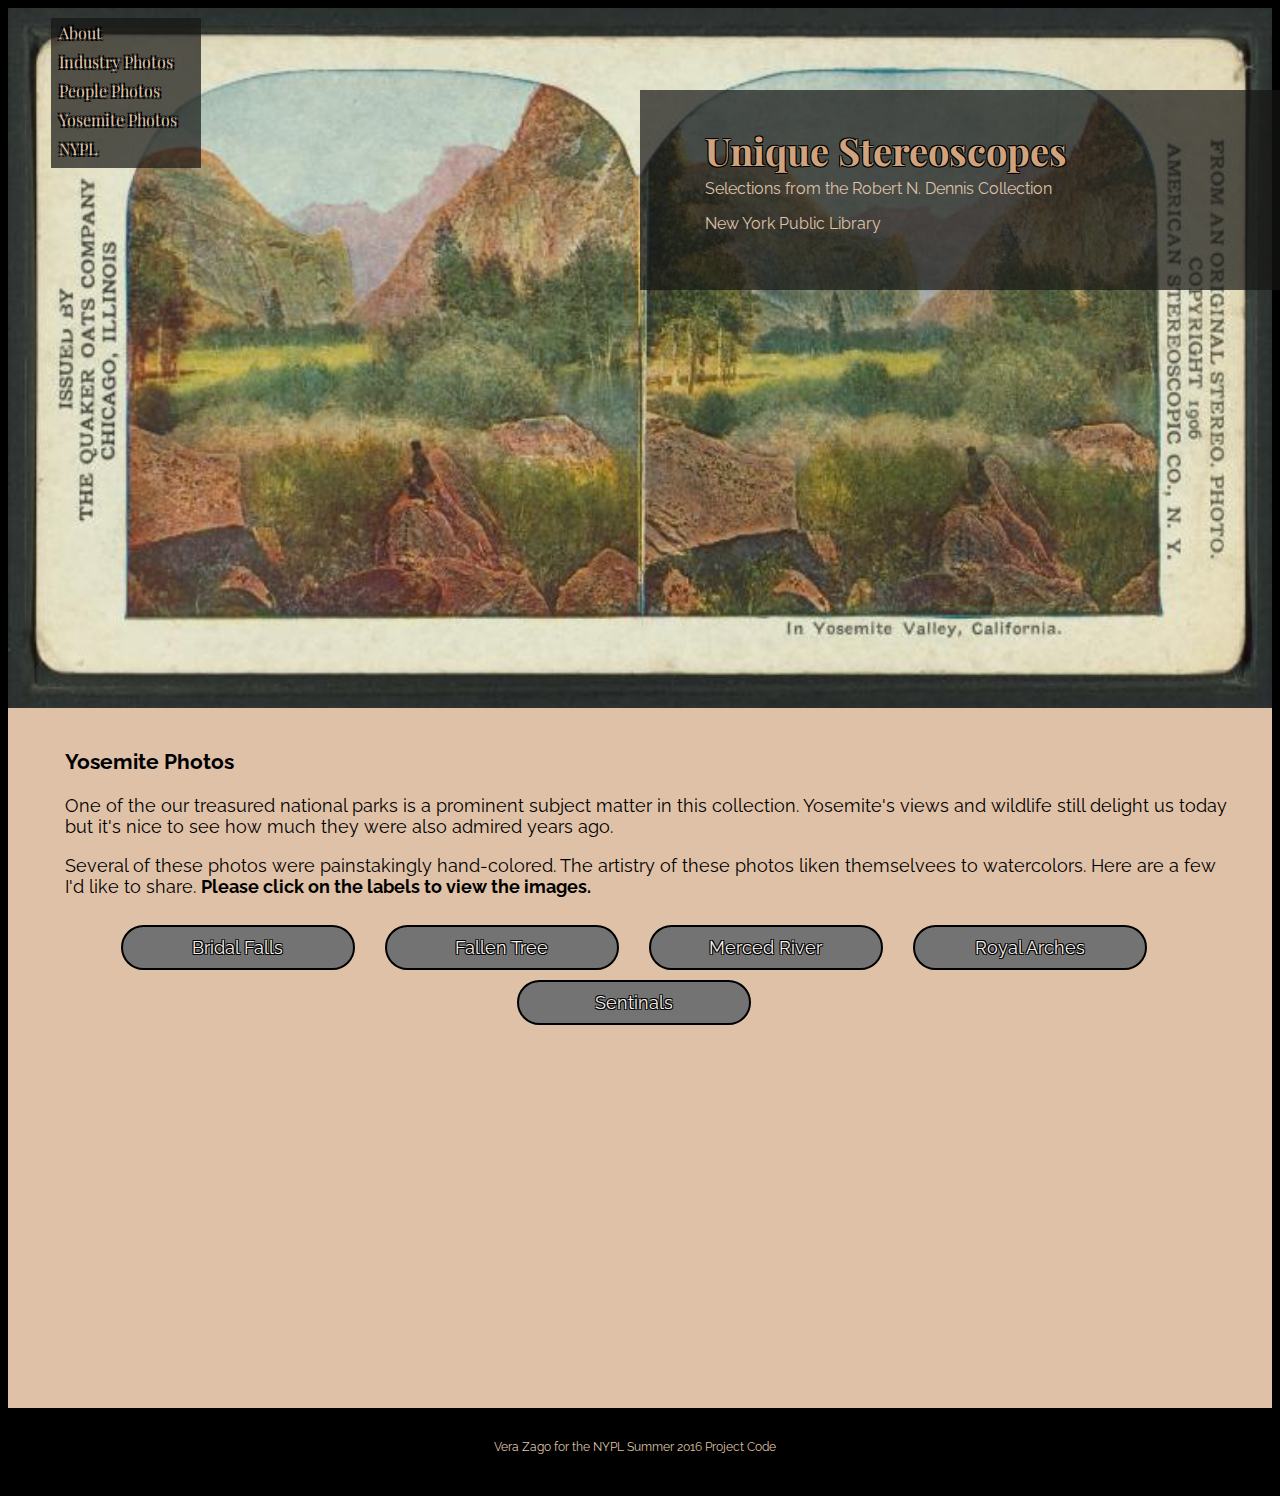
==== yosemite.html @ 0b7e1c47 "text" ====
<!doctype.html>
<html>
	<head>
		<link href="https://fonts.googleapis.com/css?family=Playfair+Display:400,700|Raleway: 400,700" rel="stylesheet">
		<link rel="stylesheet" href="css/style.css">
		<link href="css/lightbox.css" rel="stylesheet">
		<title>Robert N. Dennis Stereoscopes</title>
	</head>
	<body>
		<nav>
			<div class="menu">
				<a href="index.html">About</a>
				<a href="industry.html">Industry Photos</a>
				<a href="people.html">People Photos</a>
				<a href="yosemite.html">Yosemite Photos</a>
				<a href="nypl.html">NYPL</a>	
			</div>
		</nav>
		<header id="yosemite">
			<div class="heading">
				<h1>Unique Stereoscopes</h1>
				<p>Selections from the Robert N. Dennis Collection</p>
				<p>New York Public Library</p>
				</div>
			</div>
		</header>
		<main>
			<div class="content">
				<div class="one-column">
					<h3>Yosemite Photos</h3>
					<p>One of the our treasured national parks is a prominent subject matter in this collection. Yosemite's views and wildlife still delight us today but it's nice to see how much they were also admired years ago. 
					</p>
					<p>Several of these photos were painstakingly hand-colored. The artistry of these photos liken themselvees to watercolors. Here are a few I'd like to share. <b>Please click on the labels to view the images.</b></p>
					<ul>
						<li><a href="img/yosemite/bridal-falls.jpg" data-lightbox="yosemite">Bridal Falls</a></li>
						<li><a href="img/yosemite/fallen-tree.jpg" data-lightbox="yosemite">Fallen Tree</a></li>
						<li><a href="img/yosemite/merced-river.jpg" data-lightbox="yosemite">Merced River</a></li>
						<li><a href="img/yosemite/royal-arches-yosemite.jpg" data-lightbox="yosemite">Royal Arches</a></li>
						<li><a href="img/yosemite/sentinals-yosemite.jpg" data-lightbox="yosemite">Sentinals</a></li>
					</ul>
				</div>
			</div>
		</main>
		<footer>
			<p>Vera Zago for the NYPL Summer 2016 Project Code</p>
		</footer>
	<script src="script/lightbox-plus-jquery.js"></script>
	</body>
</html>
---- css/style.css ----
/*****BASE STYLES*******/
body {
	font-family: 'Raleway', sans-serif;
	background: black;
}
a:hover, a:active {
    background-color: black;
}
/*****MAIN NAVIGATION****************/

nav {
	height: 150px;
	width: 150px;
	left: 60px;
	top: 25px;
	background-color: rgba(22,21,20,0.7);
	position: absolute;
	top: 2%;
	left: 4%;
}
nav .menu a {
	font-family: 'Playfair Display', serif;
    display: inline-block;
    padding: 3px 3px;
    margin: 1px 5px;
    color: #dfc1a7;
    text-align: center;
    text-decoration: none;
    text-shadow:
   -2px -2px 0 #000,  
    2px -2px 0 #000,
    -2px 2px 0 #000,
     2px 2px 0 #000;
}

/*****HEADER SECTION****************/

header {
	height: 700px;
    background: url('../img/yosemite/sentinals-yosemite.jpg');
	background-size: 100% 100%;
	Z-index: -1;
}
#industry {
	height: 700px;
    background: url('../img/industry/klondike-camp.jpg');
	background-size: 100% 100%;
	Z-index: -1;
}
#people {
	background: url('../img/people/alaskian-sisters.jpg');
	height: 700px;
	background-size: 100% 100%;
	Z-index: -1;
}
#yosemite {
	background: url('../img/yosemite/yosemite-valley2.jpg');
	height: 700px;
	background-size: 100% 100%;
	Z-index: -1;
}
#nypl {
	background: url('../img/nypl.jpg');
	height: 700px;
	background-size: 100% 100%;
	Z-index: -1;
}
.heading {
	position: absolute;
	top: 10%;
	left: 50%;
	background-color: rgba(22,21,20,0.7);
    color: #e8e4e2;
	width: 650px;
	height: 200px;
}
.heading h1 {
	color: #d0a37c;
	font-weight: bold;
	line-height: .15;
	font-size: 38px;
	padding-top: 5%;
	padding-left: 10%;
	border: 2px;
	border-color: black;
	font-family: 'Playfair Display', serif;
}
.heading h1 {
    text-shadow:
   -1px -1px 0 #000,  
    1px -1px 0 #000,
    -1px 1px 0 #000,
     1px 1px 0 #000;
}
.heading p {
	color: #dfc1a7;
	padding-left: 10%;
}



/*****MAIN SECTION*****************/

main {
	background-color: #dfc1a7;
	width: 100%;
	height: 700px;
	display: inline-block;
}
main .content {
	/*position: relative;*/
	/*float: left;*/
	top: 3%;
	left: 4%;
	/*width: 65%;*/
	overflow: auto;
	color: black;
	margin: 20px;
	/*padding-left: 4%;*/
	font-size: 18px;
}

main .content .one-column {
	width: 95%;
	padding-left: 3%;
}

main .content .two-column {
	width: 60%;
	padding-left: 2%;
	display: inline-block;
	/*float: left;*/
	position: relative;
}
main .content h3 {
	font-weight: bolder;
}

main .sidebar {
	position: relative;
	display: inline-block;
	/*top: -3%;*/
	/*float: right;*/
	/*top: 3%;*/
	/*left: 70%;*/
	width: 30%;
	margin: 3px 5px 10px 0px;
	color: #736559;
	font-size: 14px;
	font-style: italic;
	top: -490px;
	left: 900px;
}
main ul {
	list-style: none;
	padding-left: 0;
	text-align: center;
}
main li {
	display: inline-block;
	padding-left: 0px;
	padding-right: 25px;
}
main li .nypl {
	height: 40px;
}
main a:link, a:visited {
    background-color: #737373;
    width: 200px;
    color: #f8f2ec;
    /*color: #d0a37c;*/
	/*font-weight: bold;*/
    padding: 10px 15px;
    text-align: center;
    text-decoration: none;
    display: inline-block;
    margin-top: 10px;
    text-shadow:
   -1px -1px 0 #000,  
    1px -1px 0 #000,
    -1px 1px 0 #000,
     1px 1px 0 #000;
    border-radius: 25px;
    border: 2px solid black;
}




/******FOOTER SECTION*********/
footer {
	font-size: 12px;
	text-align: center;
	background-color: black;
	height: 60px;
	color: #dfc1a7;
	padding-top: 20px;
	padding-right: 10px;
}
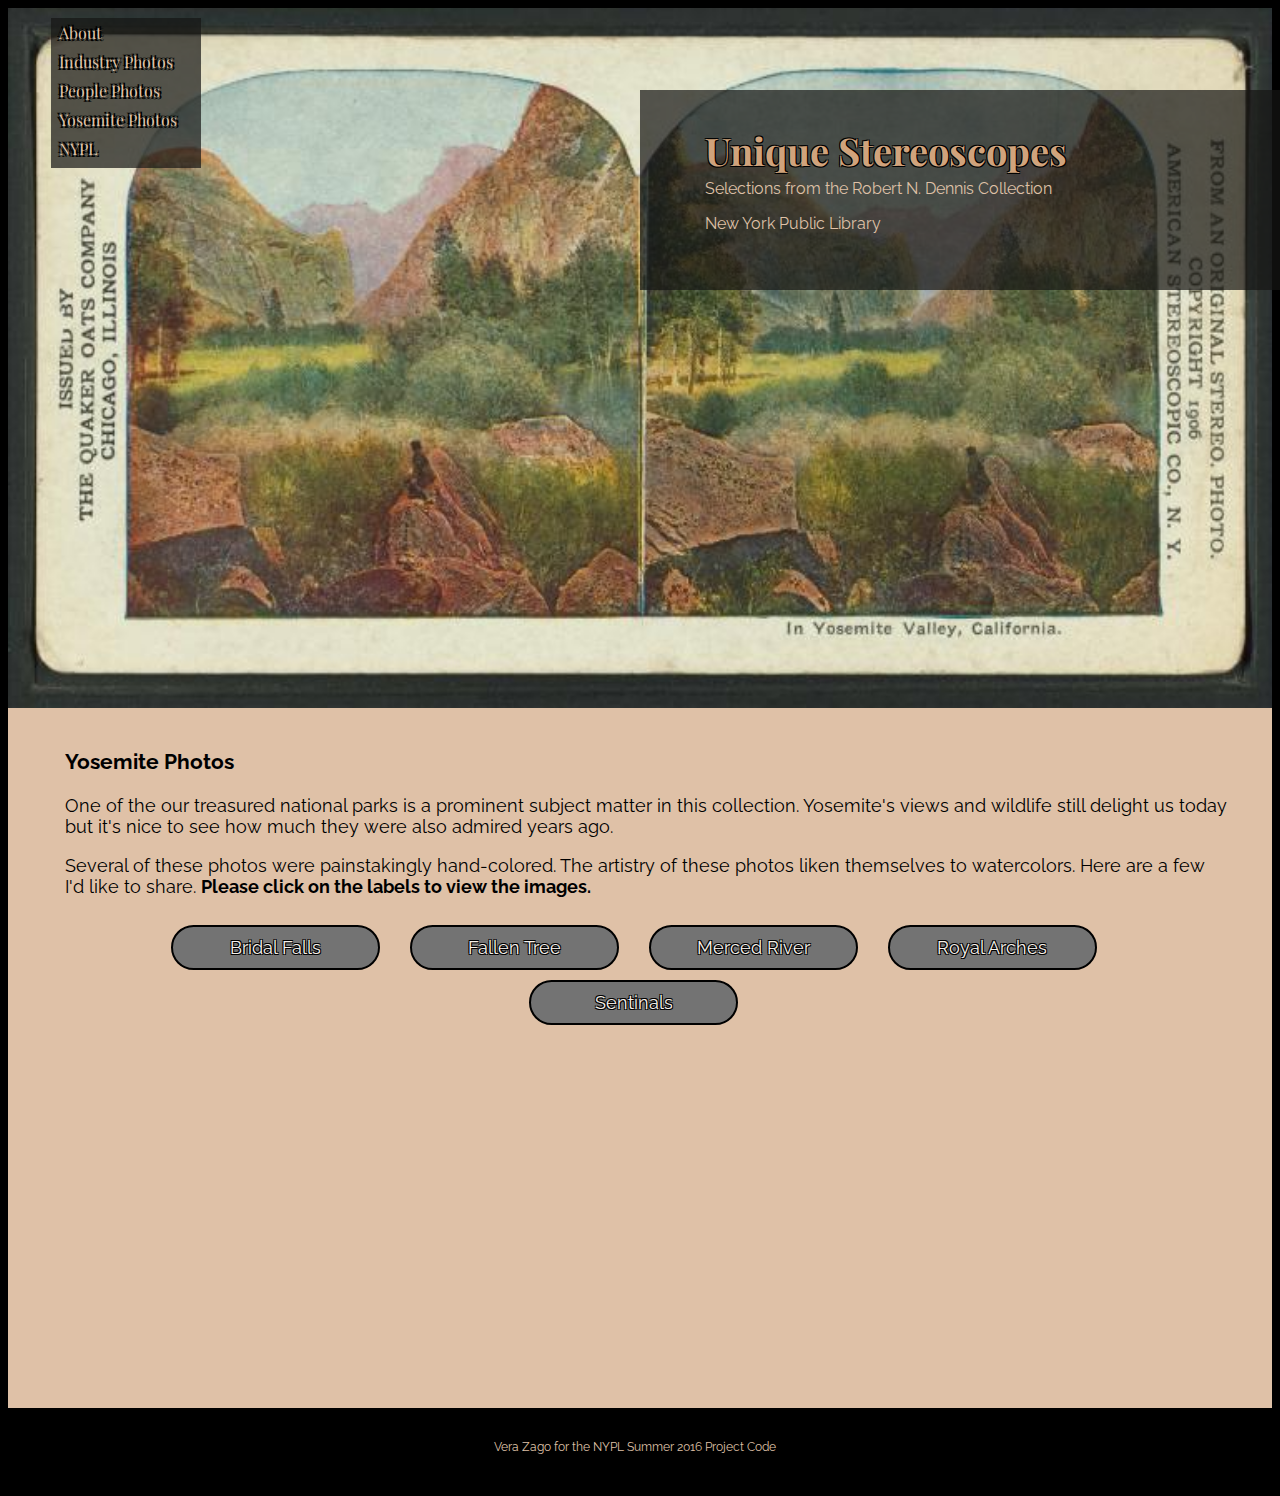
==== commit 560dec54: "text" ====
--- a/yosemite.html
+++ b/yosemite.html
@@ -30,7 +30,7 @@
 					<h3>Yosemite Photos</h3>
 					<p>One of the our treasured national parks is a prominent subject matter in this collection. Yosemite's views and wildlife still delight us today but it's nice to see how much they were also admired years ago. 
 					</p>
-					<p>Several of these photos were painstakingly hand-colored. The artistry of these photos liken themselvees to watercolors. Here are a few I'd like to share. <b>Please click on the labels to view the images.</b></p>
+					<p>Several of these photos were painstakingly hand-colored. The artistry of these photos liken themselves to watercolors. Here are a few I'd like to share. <b>Please click on the labels to view the images.</b></p>
 					<ul>
 						<li><a href="img/yosemite/bridal-falls.jpg" data-lightbox="yosemite">Bridal Falls</a></li>
 						<li><a href="img/yosemite/fallen-tree.jpg" data-lightbox="yosemite">Fallen Tree</a></li>
--- a/css/style.css
+++ b/css/style.css
@@ -166,7 +166,7 @@
 }
 main a:link, a:visited {
     background-color: #737373;
-    width: 200px;
+    width: 175px;
     color: #f8f2ec;
     /*color: #d0a37c;*/
 	/*font-weight: bold;*/
